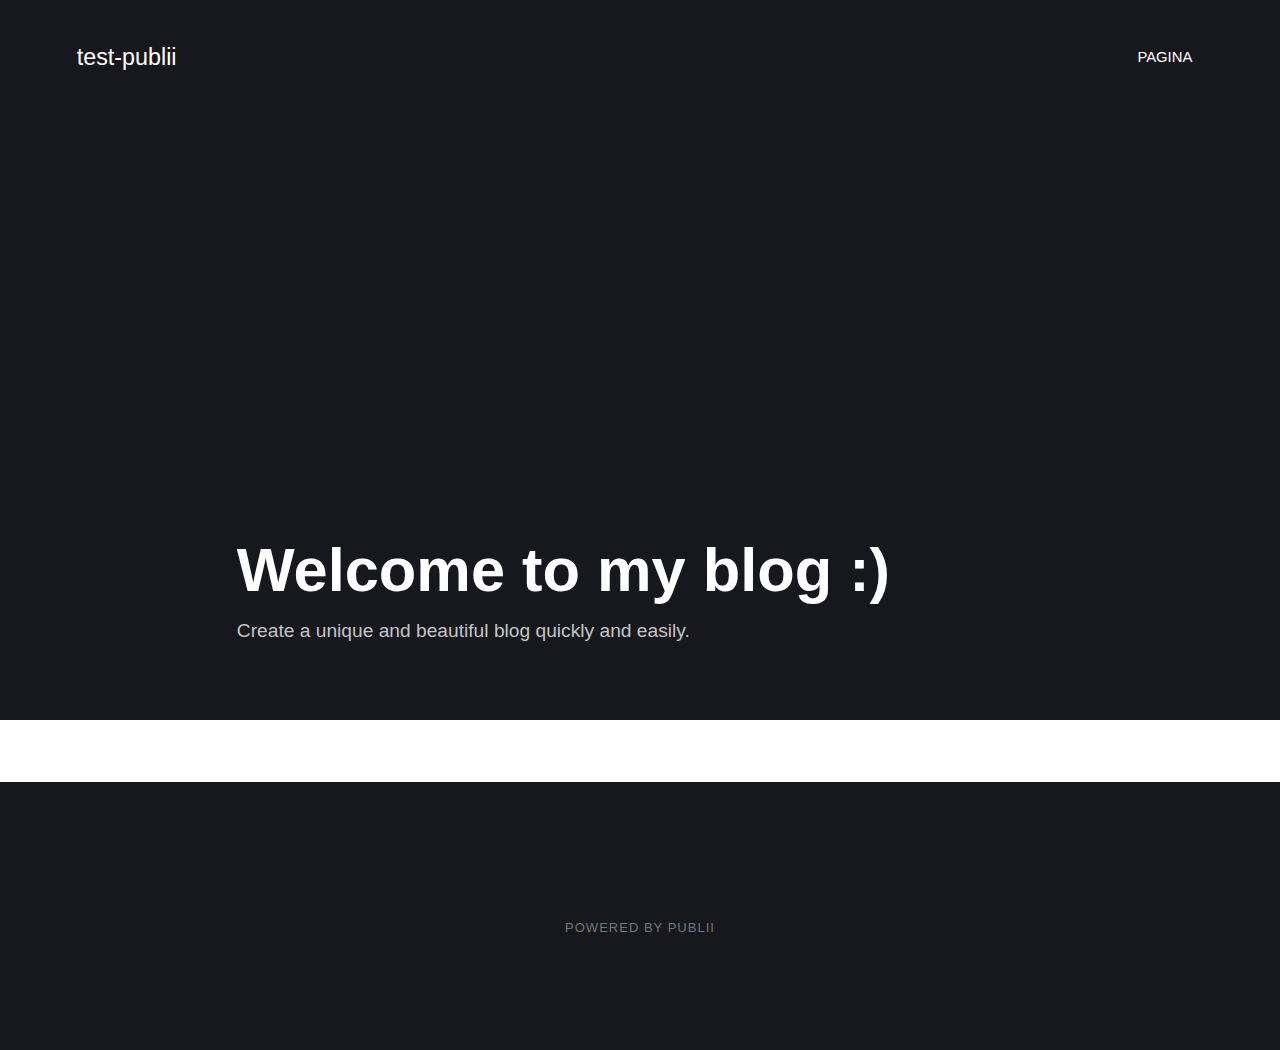
==== index.html @ 12aa08fe "Updated from Publii" ====
<!DOCTYPE html><html lang="en-gb"><head><meta charset="utf-8"><meta http-equiv="X-UA-Compatible" content="IE=edge"><meta name="viewport" content="width=device-width,initial-scale=1"><title>test-publii</title><meta name="generator" content="Publii Open-Source CMS for Static Site"><link rel="canonical" href="https://davidetarasconi.github.io/publii/"><link rel="alternate" type="application/atom+xml" href="https://davidetarasconi.github.io/publii/feed.xml"><link rel="alternate" type="application/json" href="https://davidetarasconi.github.io/publii/feed.json"><meta property="og:title" content="test-publii"><meta property="og:site_name" content="test-publii"><meta property="og:description" content=""><meta property="og:url" content="https://davidetarasconi.github.io/publii/"><meta property="og:type" content="website"><link rel="stylesheet" href="https://davidetarasconi.github.io/publii/assets/css/style.css?v=4128e7e1a641a287245dedc222b18c79"><script type="application/ld+json">{"@context":"http://schema.org","@type":"Organization","name":"test-publii","url":"https://davidetarasconi.github.io/publii/"}</script></head><body><div class="site-container"><header class="top" id="js-header"><a class="logo" href="https://davidetarasconi.github.io/publii/">test-publii</a><nav class="navbar js-navbar"><button class="navbar__toggle js-toggle" aria-label="Menu" aria-haspopup="true" aria-expanded="false"><span class="navbar__toggle-box"><span class="navbar__toggle-inner">Menu</span></span></button><ul class="navbar__menu"><li><a href="https://davidetarasconi.github.io/publii/primo-post.html" target="_self">Pagina</a></li></ul></nav></header><main><div class="hero"><header class="hero__content"><div class="wrapper"><h1>Welcome to my blog :)</h1><p>Create a unique and beautiful blog quickly and easily.</p></div></header></div><div class="feed"></div></main><footer class="footer"><div class="footer__copyright"><p>Powered by Publii</p></div></footer></div><script defer="defer" src="https://davidetarasconi.github.io/publii/assets/js/scripts.min.js?v=f47c11534595205f20935f0db2a62a85"></script><script>window.publiiThemeMenuConfig={mobileMenuMode:'overlay',animationSpeed:300,submenuWidth: 'auto',doubleClickTime:500,mobileMenuExpandableSubmenus:true,relatedContainerForOverlayMenuSelector:'.top'};</script><script>var images = document.querySelectorAll('img[loading]');

        for (var i = 0; i < images.length; i++) {
            if (images[i].complete) {
                images[i].classList.add('is-loaded');
            } else {
                images[i].addEventListener('load', function () {
                    this.classList.add('is-loaded');
                }, false);
            }
        }</script></body></html>
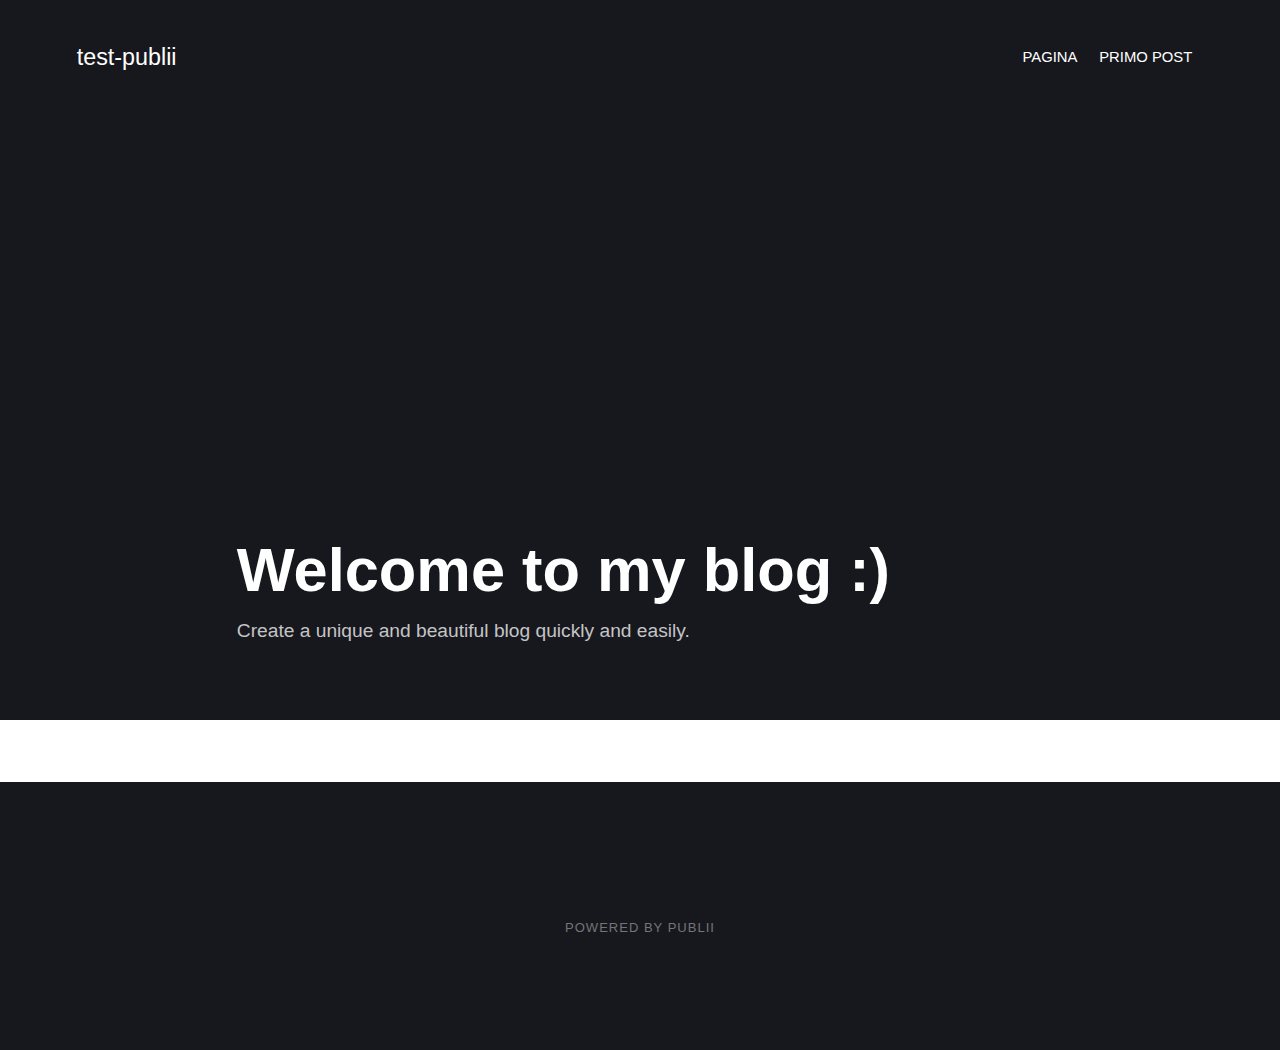
==== commit 5345fac5: "Updated from Publii" ====
--- a/index.html
+++ b/index.html
@@ -1,4 +1,4 @@
-<!DOCTYPE html><html lang="en-gb"><head><meta charset="utf-8"><meta http-equiv="X-UA-Compatible" content="IE=edge"><meta name="viewport" content="width=device-width,initial-scale=1"><title>test-publii</title><meta name="generator" content="Publii Open-Source CMS for Static Site"><link rel="canonical" href="https://davidetarasconi.github.io/publii/"><link rel="alternate" type="application/atom+xml" href="https://davidetarasconi.github.io/publii/feed.xml"><link rel="alternate" type="application/json" href="https://davidetarasconi.github.io/publii/feed.json"><meta property="og:title" content="test-publii"><meta property="og:site_name" content="test-publii"><meta property="og:description" content=""><meta property="og:url" content="https://davidetarasconi.github.io/publii/"><meta property="og:type" content="website"><link rel="stylesheet" href="https://davidetarasconi.github.io/publii/assets/css/style.css?v=4128e7e1a641a287245dedc222b18c79"><script type="application/ld+json">{"@context":"http://schema.org","@type":"Organization","name":"test-publii","url":"https://davidetarasconi.github.io/publii/"}</script></head><body><div class="site-container"><header class="top" id="js-header"><a class="logo" href="https://davidetarasconi.github.io/publii/">test-publii</a><nav class="navbar js-navbar"><button class="navbar__toggle js-toggle" aria-label="Menu" aria-haspopup="true" aria-expanded="false"><span class="navbar__toggle-box"><span class="navbar__toggle-inner">Menu</span></span></button><ul class="navbar__menu"><li><a href="https://davidetarasconi.github.io/publii/primo-post.html" target="_self">Pagina</a></li></ul></nav></header><main><div class="hero"><header class="hero__content"><div class="wrapper"><h1>Welcome to my blog :)</h1><p>Create a unique and beautiful blog quickly and easily.</p></div></header></div><div class="feed"></div></main><footer class="footer"><div class="footer__copyright"><p>Powered by Publii</p></div></footer></div><script defer="defer" src="https://davidetarasconi.github.io/publii/assets/js/scripts.min.js?v=f47c11534595205f20935f0db2a62a85"></script><script>window.publiiThemeMenuConfig={mobileMenuMode:'overlay',animationSpeed:300,submenuWidth: 'auto',doubleClickTime:500,mobileMenuExpandableSubmenus:true,relatedContainerForOverlayMenuSelector:'.top'};</script><script>var images = document.querySelectorAll('img[loading]');
+<!DOCTYPE html><html lang="en-gb"><head><meta charset="utf-8"><meta http-equiv="X-UA-Compatible" content="IE=edge"><meta name="viewport" content="width=device-width,initial-scale=1"><title>test-publii</title><meta name="generator" content="Publii Open-Source CMS for Static Site"><link rel="canonical" href="https://davidetarasconi.github.io/publii/"><link rel="alternate" type="application/atom+xml" href="https://davidetarasconi.github.io/publii/feed.xml"><link rel="alternate" type="application/json" href="https://davidetarasconi.github.io/publii/feed.json"><meta property="og:title" content="test-publii"><meta property="og:site_name" content="test-publii"><meta property="og:description" content=""><meta property="og:url" content="https://davidetarasconi.github.io/publii/"><meta property="og:type" content="website"><link rel="stylesheet" href="https://davidetarasconi.github.io/publii/assets/css/style.css?v=ad994e06fe4ccf9aa9bbf0f25d02eaf2"><script type="application/ld+json">{"@context":"http://schema.org","@type":"Organization","name":"test-publii","url":"https://davidetarasconi.github.io/publii/"}</script></head><body><div class="site-container"><header class="top" id="js-header"><a class="logo" href="https://davidetarasconi.github.io/publii/">test-publii</a><nav class="navbar js-navbar"><button class="navbar__toggle js-toggle" aria-label="Menu" aria-haspopup="true" aria-expanded="false"><span class="navbar__toggle-box"><span class="navbar__toggle-inner">Menu</span></span></button><ul class="navbar__menu"><li><a href="https://davidetarasconi.github.io/publii/primo-post.html" target="_self">Pagina</a></li><li><a href="https://davidetarasconi.github.io/publii/primo-post.html" target="_self">Primo post</a></li></ul></nav></header><main><div class="hero"><header class="hero__content"><div class="wrapper"><h1>Welcome to my blog :)</h1><p>Create a unique and beautiful blog quickly and easily.</p></div></header></div><div class="feed"></div></main><footer class="footer"><div class="footer__copyright"><p>Powered by Publii</p></div></footer></div><script defer="defer" src="https://davidetarasconi.github.io/publii/assets/js/scripts.min.js?v=f47c11534595205f20935f0db2a62a85"></script><script>window.publiiThemeMenuConfig={mobileMenuMode:'overlay',animationSpeed:300,submenuWidth: 'auto',doubleClickTime:500,mobileMenuExpandableSubmenus:true,relatedContainerForOverlayMenuSelector:'.top'};</script><script>var images = document.querySelectorAll('img[loading]');
 
         for (var i = 0; i < images.length; i++) {
             if (images[i].complete) {
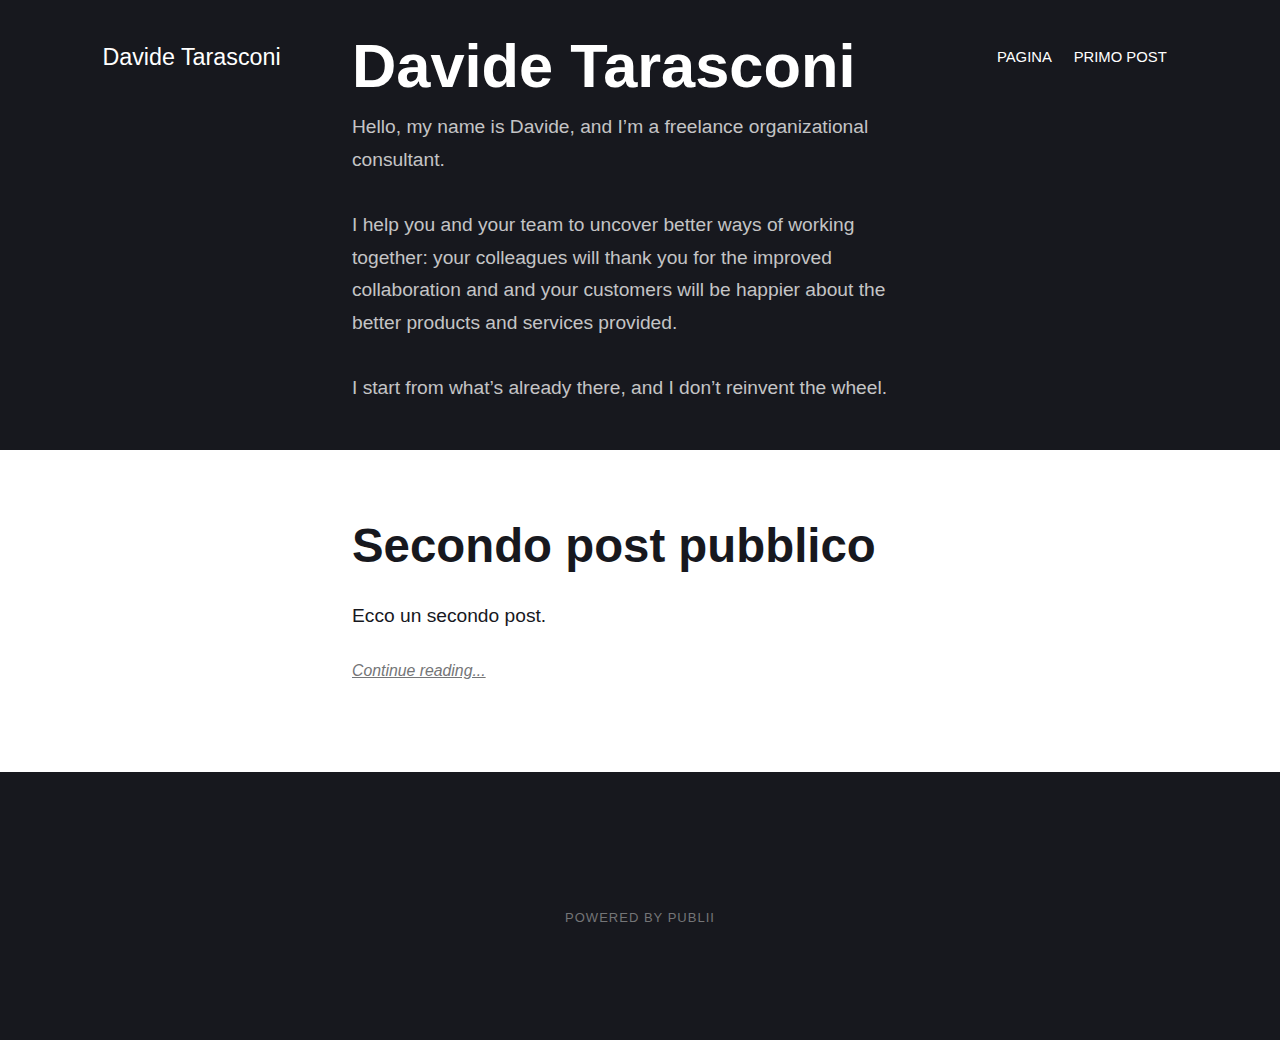
==== commit b1412c12: "Updated from Publii" ====
--- a/index.html
+++ b/index.html
@@ -1,4 +1,4 @@
-<!DOCTYPE html><html lang="en-gb"><head><meta charset="utf-8"><meta http-equiv="X-UA-Compatible" content="IE=edge"><meta name="viewport" content="width=device-width,initial-scale=1"><title>test-publii</title><meta name="generator" content="Publii Open-Source CMS for Static Site"><link rel="canonical" href="https://davidetarasconi.github.io/publii/"><link rel="alternate" type="application/atom+xml" href="https://davidetarasconi.github.io/publii/feed.xml"><link rel="alternate" type="application/json" href="https://davidetarasconi.github.io/publii/feed.json"><meta property="og:title" content="test-publii"><meta property="og:site_name" content="test-publii"><meta property="og:description" content=""><meta property="og:url" content="https://davidetarasconi.github.io/publii/"><meta property="og:type" content="website"><link rel="stylesheet" href="https://davidetarasconi.github.io/publii/assets/css/style.css?v=ad994e06fe4ccf9aa9bbf0f25d02eaf2"><script type="application/ld+json">{"@context":"http://schema.org","@type":"Organization","name":"test-publii","url":"https://davidetarasconi.github.io/publii/"}</script></head><body><div class="site-container"><header class="top" id="js-header"><a class="logo" href="https://davidetarasconi.github.io/publii/">test-publii</a><nav class="navbar js-navbar"><button class="navbar__toggle js-toggle" aria-label="Menu" aria-haspopup="true" aria-expanded="false"><span class="navbar__toggle-box"><span class="navbar__toggle-inner">Menu</span></span></button><ul class="navbar__menu"><li><a href="https://davidetarasconi.github.io/publii/primo-post.html" target="_self">Pagina</a></li><li><a href="https://davidetarasconi.github.io/publii/primo-post.html" target="_self">Primo post</a></li></ul></nav></header><main><div class="hero"><header class="hero__content"><div class="wrapper"><h1>Welcome to my blog :)</h1><p>Create a unique and beautiful blog quickly and easily.</p></div></header></div><div class="feed"></div></main><footer class="footer"><div class="footer__copyright"><p>Powered by Publii</p></div></footer></div><script defer="defer" src="https://davidetarasconi.github.io/publii/assets/js/scripts.min.js?v=f47c11534595205f20935f0db2a62a85"></script><script>window.publiiThemeMenuConfig={mobileMenuMode:'overlay',animationSpeed:300,submenuWidth: 'auto',doubleClickTime:500,mobileMenuExpandableSubmenus:true,relatedContainerForOverlayMenuSelector:'.top'};</script><script>var images = document.querySelectorAll('img[loading]');
+<!DOCTYPE html><html lang="en-gb"><head><meta charset="utf-8"><meta http-equiv="X-UA-Compatible" content="IE=edge"><meta name="viewport" content="width=device-width,initial-scale=1"><title>Davide Tarasconi</title><meta name="generator" content="Publii Open-Source CMS for Static Site"><link rel="canonical" href="https://davidetarasconi.github.io/publii/"><link rel="alternate" type="application/atom+xml" href="https://davidetarasconi.github.io/publii/feed.xml"><link rel="alternate" type="application/json" href="https://davidetarasconi.github.io/publii/feed.json"><meta property="og:title" content="Davide Tarasconi"><meta property="og:site_name" content="Davide Tarasconi"><meta property="og:description" content=""><meta property="og:url" content="https://davidetarasconi.github.io/publii/"><meta property="og:type" content="website"><link rel="stylesheet" href="https://davidetarasconi.github.io/publii/assets/css/style.css?v=23f1cc234e9a330d71539cd8cb625a35"><script type="application/ld+json">{"@context":"http://schema.org","@type":"Organization","name":"Davide Tarasconi","url":"https://davidetarasconi.github.io/publii/"}</script></head><body><div class="site-container"><header class="top" id="js-header"><a class="logo" href="https://davidetarasconi.github.io/publii/">Davide Tarasconi</a><nav class="navbar js-navbar"><button class="navbar__toggle js-toggle" aria-label="Menu" aria-haspopup="true" aria-expanded="false"><span class="navbar__toggle-box"><span class="navbar__toggle-inner">Menu</span></span></button><ul class="navbar__menu"><li><a href="https://davidetarasconi.github.io/publii/primo-post/" target="_self">Pagina</a></li><li><a href="https://davidetarasconi.github.io/publii/primo-post/" target="_self">Primo post</a></li></ul></nav></header><main><div class="hero"><header class="hero__content"><div class="wrapper"><h1>Davide Tarasconi</h1><p>Hello, my name is Davide, and I’m a freelance organizational consultant.<br><br>I help you and your team to uncover better ways of working together: your colleagues will thank you for the improved collaboration and and your customers will be happier about the better products and services provided.<br><br>I start from what’s already there, and I don’t reinvent the wheel.</p></div></header></div><div class="feed"><article class="feed__item"><header class="wrapper"><h2><a href="https://davidetarasconi.github.io/publii/secondo-post-pubblico/">Secondo post pubblico</a></h2></header><div class="wrapper"><p>Ecco un secondo post.</p><a href="https://davidetarasconi.github.io/publii/secondo-post-pubblico/" class="readmore feed__readmore">Continue reading...</a></div></article></div></main><footer class="footer"><div class="footer__copyright"><p>Powered by Publii</p></div></footer></div><script defer="defer" src="https://davidetarasconi.github.io/publii/assets/js/scripts.min.js?v=f47c11534595205f20935f0db2a62a85"></script><script>window.publiiThemeMenuConfig={mobileMenuMode:'overlay',animationSpeed:300,submenuWidth: 'auto',doubleClickTime:500,mobileMenuExpandableSubmenus:true,relatedContainerForOverlayMenuSelector:'.top'};</script><script>var images = document.querySelectorAll('img[loading]');
 
         for (var i = 0; i < images.length; i++) {
             if (images[i].complete) {
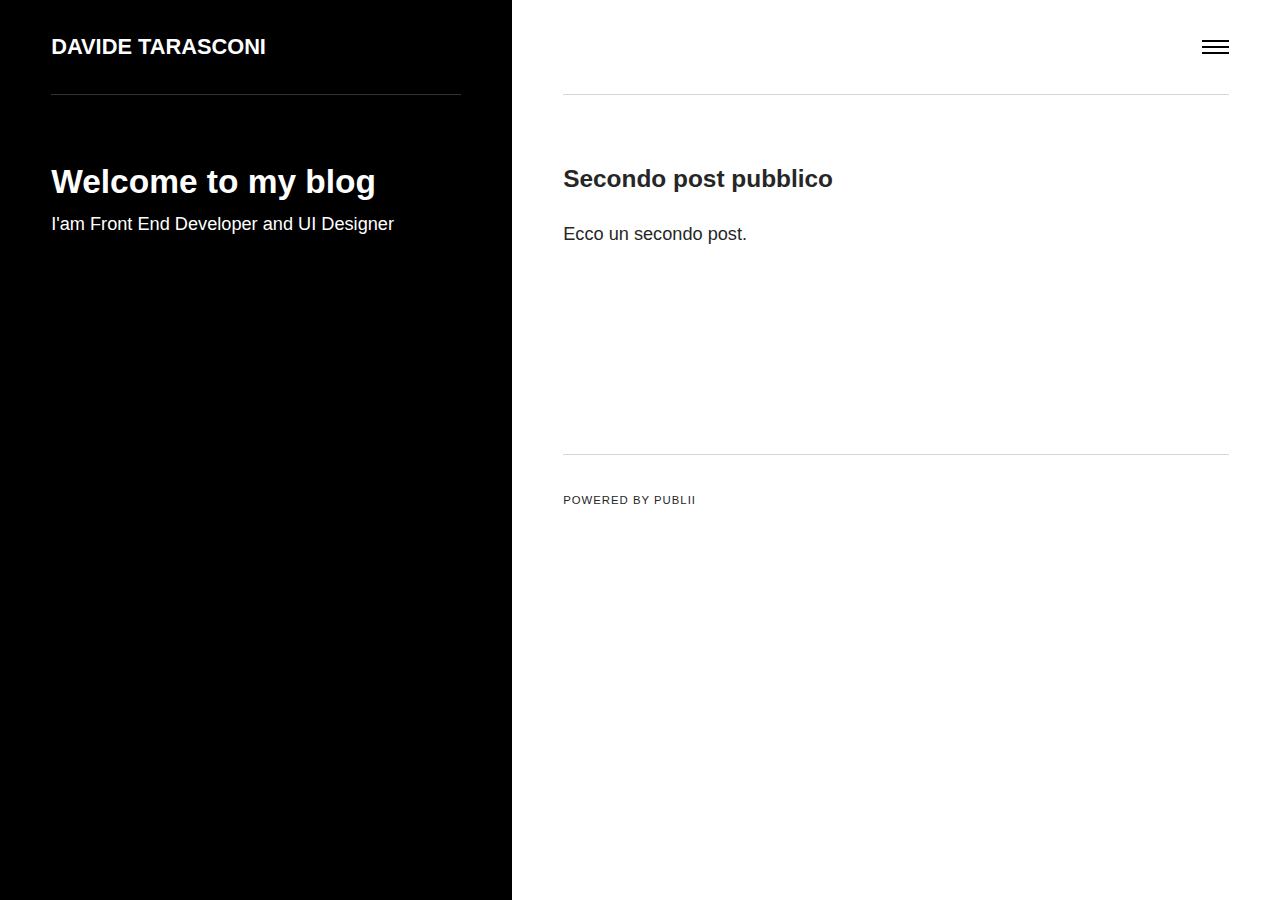
==== commit 86b368c5: "Updated from Publii" ====
--- a/index.html
+++ b/index.html
@@ -1,4 +1,4 @@
-<!DOCTYPE html><html lang="en-gb"><head><meta charset="utf-8"><meta http-equiv="X-UA-Compatible" content="IE=edge"><meta name="viewport" content="width=device-width,initial-scale=1"><title>Davide Tarasconi</title><meta name="generator" content="Publii Open-Source CMS for Static Site"><link rel="canonical" href="https://davidetarasconi.github.io/publii/"><link rel="alternate" type="application/atom+xml" href="https://davidetarasconi.github.io/publii/feed.xml"><link rel="alternate" type="application/json" href="https://davidetarasconi.github.io/publii/feed.json"><meta property="og:title" content="Davide Tarasconi"><meta property="og:site_name" content="Davide Tarasconi"><meta property="og:description" content=""><meta property="og:url" content="https://davidetarasconi.github.io/publii/"><meta property="og:type" content="website"><link rel="stylesheet" href="https://davidetarasconi.github.io/publii/assets/css/style.css?v=23f1cc234e9a330d71539cd8cb625a35"><script type="application/ld+json">{"@context":"http://schema.org","@type":"Organization","name":"Davide Tarasconi","url":"https://davidetarasconi.github.io/publii/"}</script></head><body><div class="site-container"><header class="top" id="js-header"><a class="logo" href="https://davidetarasconi.github.io/publii/">Davide Tarasconi</a><nav class="navbar js-navbar"><button class="navbar__toggle js-toggle" aria-label="Menu" aria-haspopup="true" aria-expanded="false"><span class="navbar__toggle-box"><span class="navbar__toggle-inner">Menu</span></span></button><ul class="navbar__menu"><li><a href="https://davidetarasconi.github.io/publii/primo-post/" target="_self">Pagina</a></li><li><a href="https://davidetarasconi.github.io/publii/primo-post/" target="_self">Primo post</a></li></ul></nav></header><main><div class="hero"><header class="hero__content"><div class="wrapper"><h1>Davide Tarasconi</h1><p>Hello, my name is Davide, and I’m a freelance organizational consultant.<br><br>I help you and your team to uncover better ways of working together: your colleagues will thank you for the improved collaboration and and your customers will be happier about the better products and services provided.<br><br>I start from what’s already there, and I don’t reinvent the wheel.</p></div></header></div><div class="feed"><article class="feed__item"><header class="wrapper"><h2><a href="https://davidetarasconi.github.io/publii/secondo-post-pubblico/">Secondo post pubblico</a></h2></header><div class="wrapper"><p>Ecco un secondo post.</p><a href="https://davidetarasconi.github.io/publii/secondo-post-pubblico/" class="readmore feed__readmore">Continue reading...</a></div></article></div></main><footer class="footer"><div class="footer__copyright"><p>Powered by Publii</p></div></footer></div><script defer="defer" src="https://davidetarasconi.github.io/publii/assets/js/scripts.min.js?v=f47c11534595205f20935f0db2a62a85"></script><script>window.publiiThemeMenuConfig={mobileMenuMode:'overlay',animationSpeed:300,submenuWidth: 'auto',doubleClickTime:500,mobileMenuExpandableSubmenus:true,relatedContainerForOverlayMenuSelector:'.top'};</script><script>var images = document.querySelectorAll('img[loading]');
+<!DOCTYPE html><html lang="en-gb"><head><meta charset="utf-8"><meta http-equiv="X-UA-Compatible" content="IE=edge"><meta name="viewport" content="width=device-width,initial-scale=1"><title>Davide Tarasconi</title><meta name="generator" content="Publii Open-Source CMS for Static Site"><link rel="canonical" href="https://davidetarasconi.github.io/publii/"><link rel="alternate" type="application/atom+xml" href="https://davidetarasconi.github.io/publii/feed.xml"><link rel="alternate" type="application/json" href="https://davidetarasconi.github.io/publii/feed.json"><meta property="og:title" content="Davide Tarasconi"><meta property="og:site_name" content="Davide Tarasconi"><meta property="og:description" content=""><meta property="og:url" content="https://davidetarasconi.github.io/publii/"><meta property="og:type" content="website"><link rel="stylesheet" href="https://davidetarasconi.github.io/publii/assets/css/style.css?v=db50c4aedf6a8407fe0cf6bd3e266965"><script type="application/ld+json">{"@context":"http://schema.org","@type":"Organization","name":"Davide Tarasconi","url":"https://davidetarasconi.github.io/publii/"}</script></head><body><div class="container js-container"><nav class="menu"><ul class="navbar__menu"><li><a href="https://davidetarasconi.github.io/publii/primo-post/" target="_self">Pagina</a></li><li><a href="https://davidetarasconi.github.io/publii/primo-post/" target="_self">Primo post</a></li></ul></nav><div class="content"><header class="top"><div class="top__item"><a class="logo" href="https://davidetarasconi.github.io/publii/">Davide Tarasconi</a></div><div class="top__item top__item--right"><button class="menu-toggle js-menu-toggle" aria-label="Menu" aria-expanded="false"><span class="menu-toggle-box"><span class="menu-toggle-inner">Menu</span></span></button></div></header><main class="main"><div class="main__left"><header><h1>Welcome to my blog</h1><p>I'am Front End Developer and UI Designer</p></header></div><div class="main__right feed"><div><article class="feed__item"><header><h2><a href="https://davidetarasconi.github.io/publii/secondo-post-pubblico/">Secondo post pubblico</a></h2></header><p>Ecco un secondo post.</p></article></div></div></main><footer class="footer"><div class="footer__copyright">Powered by Publii</div></footer></div></div><script defer="defer" src="https://davidetarasconi.github.io/publii/assets/js/scripts.min.js?v=27706a8fe221267c1834098c796f44c1"></script><script>var images = document.querySelectorAll('img[loading]');
 
         for (var i = 0; i < images.length; i++) {
             if (images[i].complete) {
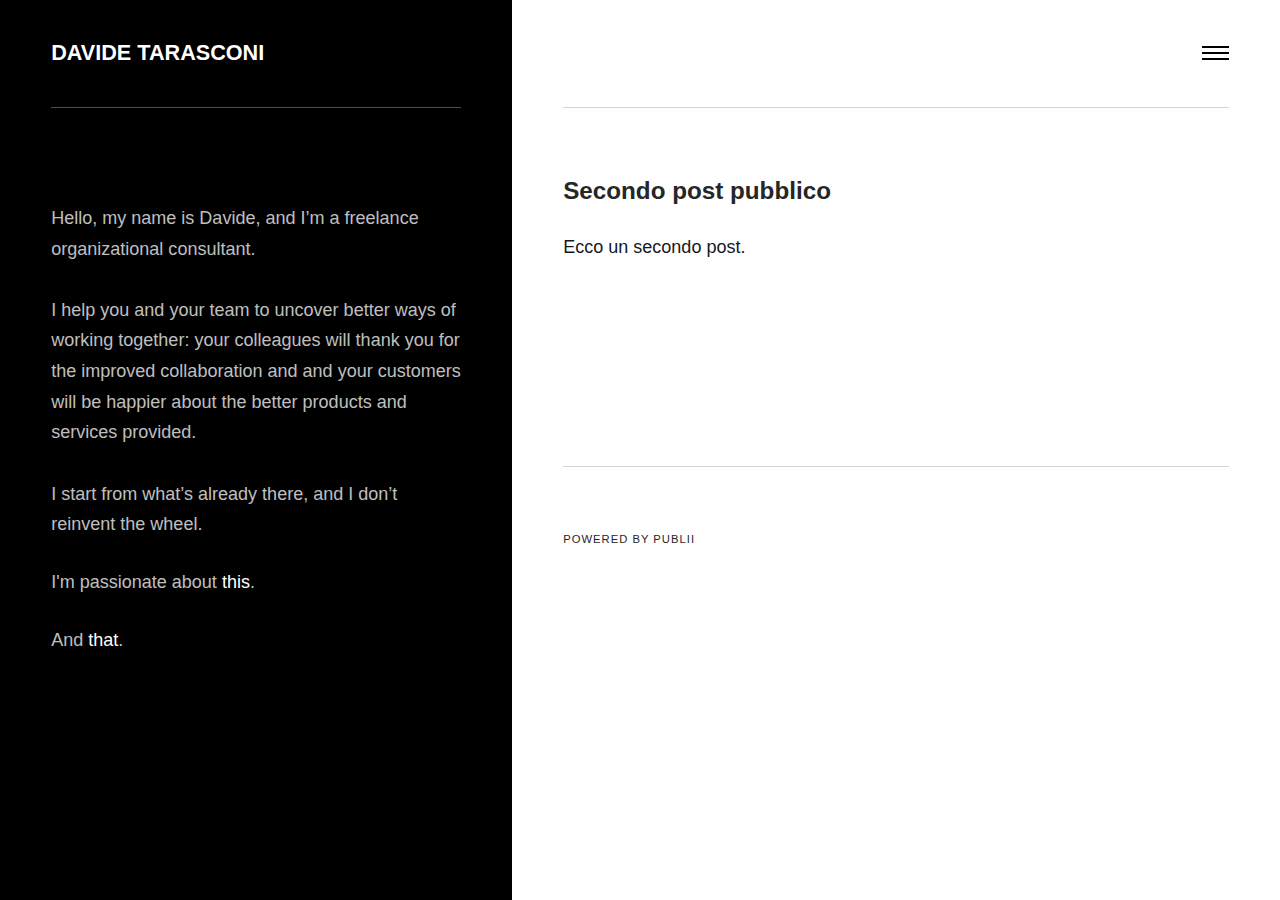
==== commit 08bb56c8: "Updated from Publii" ====
--- a/index.html
+++ b/index.html
@@ -1,4 +1,4 @@
-<!DOCTYPE html><html lang="en-gb"><head><meta charset="utf-8"><meta http-equiv="X-UA-Compatible" content="IE=edge"><meta name="viewport" content="width=device-width,initial-scale=1"><title>Davide Tarasconi</title><meta name="generator" content="Publii Open-Source CMS for Static Site"><link rel="canonical" href="https://davidetarasconi.github.io/publii/"><link rel="alternate" type="application/atom+xml" href="https://davidetarasconi.github.io/publii/feed.xml"><link rel="alternate" type="application/json" href="https://davidetarasconi.github.io/publii/feed.json"><meta property="og:title" content="Davide Tarasconi"><meta property="og:site_name" content="Davide Tarasconi"><meta property="og:description" content=""><meta property="og:url" content="https://davidetarasconi.github.io/publii/"><meta property="og:type" content="website"><link rel="stylesheet" href="https://davidetarasconi.github.io/publii/assets/css/style.css?v=db50c4aedf6a8407fe0cf6bd3e266965"><script type="application/ld+json">{"@context":"http://schema.org","@type":"Organization","name":"Davide Tarasconi","url":"https://davidetarasconi.github.io/publii/"}</script></head><body><div class="container js-container"><nav class="menu"><ul class="navbar__menu"><li><a href="https://davidetarasconi.github.io/publii/primo-post/" target="_self">Pagina</a></li><li><a href="https://davidetarasconi.github.io/publii/primo-post/" target="_self">Primo post</a></li></ul></nav><div class="content"><header class="top"><div class="top__item"><a class="logo" href="https://davidetarasconi.github.io/publii/">Davide Tarasconi</a></div><div class="top__item top__item--right"><button class="menu-toggle js-menu-toggle" aria-label="Menu" aria-expanded="false"><span class="menu-toggle-box"><span class="menu-toggle-inner">Menu</span></span></button></div></header><main class="main"><div class="main__left"><header><h1>Welcome to my blog</h1><p>I'am Front End Developer and UI Designer</p></header></div><div class="main__right feed"><div><article class="feed__item"><header><h2><a href="https://davidetarasconi.github.io/publii/secondo-post-pubblico/">Secondo post pubblico</a></h2></header><p>Ecco un secondo post.</p></article></div></div></main><footer class="footer"><div class="footer__copyright">Powered by Publii</div></footer></div></div><script defer="defer" src="https://davidetarasconi.github.io/publii/assets/js/scripts.min.js?v=27706a8fe221267c1834098c796f44c1"></script><script>var images = document.querySelectorAll('img[loading]');
+<!DOCTYPE html><html lang="en-gb"><head><meta charset="utf-8"><meta http-equiv="X-UA-Compatible" content="IE=edge"><meta name="viewport" content="width=device-width,initial-scale=1"><title>Davide Tarasconi</title><meta name="generator" content="Publii Open-Source CMS for Static Site"><link rel="canonical" href="https://davidetarasconi.github.io/publii/"><link rel="alternate" type="application/atom+xml" href="https://davidetarasconi.github.io/publii/feed.xml"><link rel="alternate" type="application/json" href="https://davidetarasconi.github.io/publii/feed.json"><meta property="og:title" content="Davide Tarasconi"><meta property="og:site_name" content="Davide Tarasconi"><meta property="og:description" content=""><meta property="og:url" content="https://davidetarasconi.github.io/publii/"><meta property="og:type" content="website"><link rel="stylesheet" href="https://davidetarasconi.github.io/publii/assets/css/style.css?v=b827ce4bac14d4e56a1e3c2e52780784"><script type="application/ld+json">{"@context":"http://schema.org","@type":"Organization","name":"Davide Tarasconi","url":"https://davidetarasconi.github.io/publii/"}</script></head><body><div class="container js-container"><nav class="menu"><ul class="navbar__menu"><li><a href="https://davidetarasconi.github.io/publii/primo-post/" target="_self">Pagina</a></li><li><a href="https://davidetarasconi.github.io/publii/primo-post/" target="_self">Primo post</a></li></ul></nav><div class="content"><header class="top"><div class="top__item"><a class="logo" href="https://davidetarasconi.github.io/publii/">Davide Tarasconi</a></div><div class="top__item top__item--right"><button class="menu-toggle js-menu-toggle" aria-label="Menu" aria-expanded="false"><span class="menu-toggle-box"><span class="menu-toggle-inner">Menu</span></span></button></div></header><main class="main"><div class="main__left"><header><p>Hello, my name is Davide, and I’m a freelance organizational consultant.<br><br>I help you and your team to uncover better ways of working together: your colleagues will thank you for the improved collaboration and and your customers will be happier about the better products and services provided.<br><br>I start from what’s already there, and I don’t reinvent the wheel.</p><p>I'm passionate about <a href="#">this</a>.</p><p>And <a href="#">that</a>.</p></header></div><div class="main__right feed"><div><article class="feed__item"><header><h2><a href="https://davidetarasconi.github.io/publii/secondo-post-pubblico/">Secondo post pubblico</a></h2></header><p>Ecco un secondo post.</p></article></div></div></main><footer class="footer"><div class="footer__copyright"><p>Powered by Publii</p></div></footer></div></div><script defer="defer" src="https://davidetarasconi.github.io/publii/assets/js/scripts.min.js?v=27706a8fe221267c1834098c796f44c1"></script><script>var images = document.querySelectorAll('img[loading]');
 
         for (var i = 0; i < images.length; i++) {
             if (images[i].complete) {
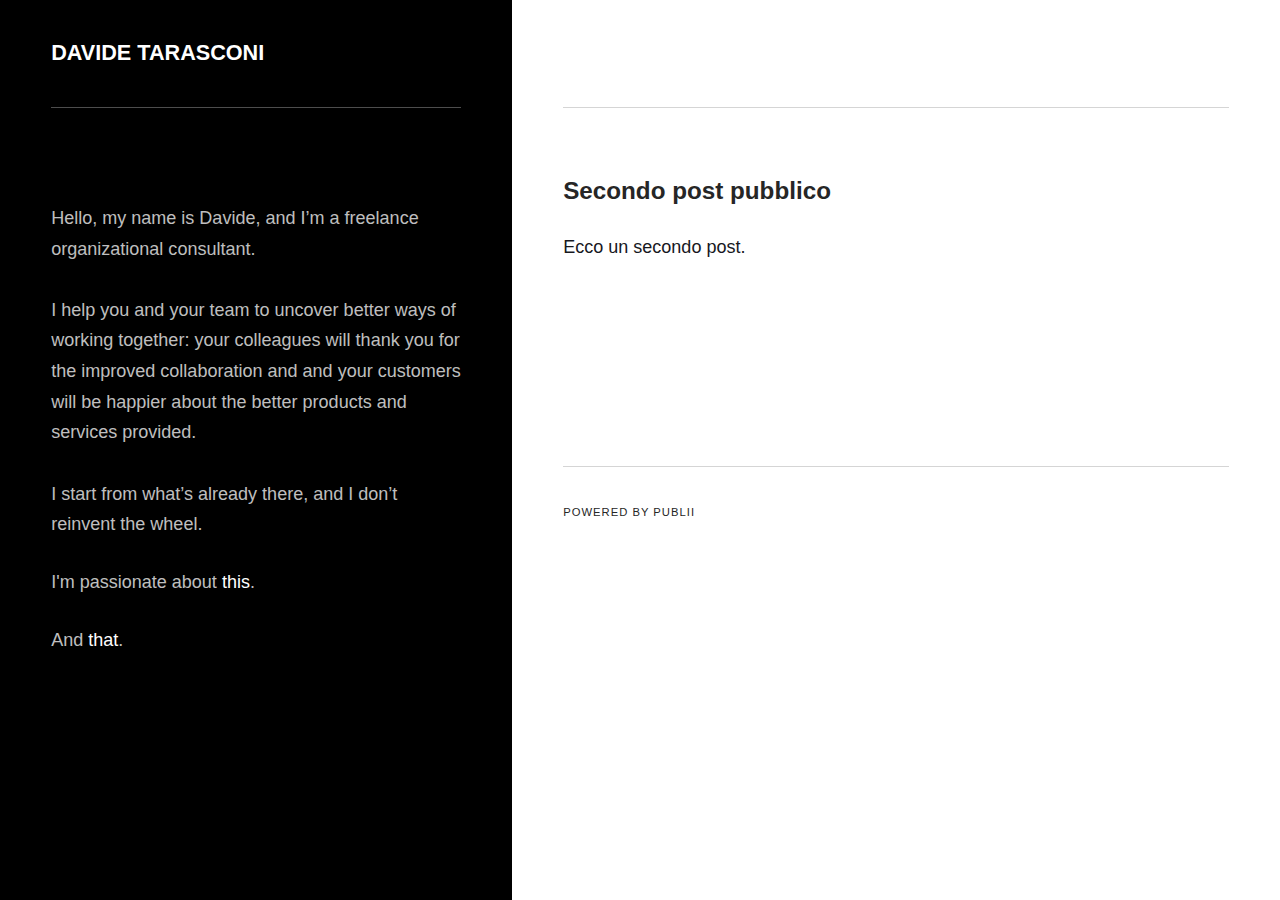
==== commit 6a5fef93: "Updated from Publii" ====
--- a/index.html
+++ b/index.html
@@ -1,4 +1,4 @@
-<!DOCTYPE html><html lang="en-gb"><head><meta charset="utf-8"><meta http-equiv="X-UA-Compatible" content="IE=edge"><meta name="viewport" content="width=device-width,initial-scale=1"><title>Davide Tarasconi</title><meta name="generator" content="Publii Open-Source CMS for Static Site"><link rel="canonical" href="https://davidetarasconi.github.io/publii/"><link rel="alternate" type="application/atom+xml" href="https://davidetarasconi.github.io/publii/feed.xml"><link rel="alternate" type="application/json" href="https://davidetarasconi.github.io/publii/feed.json"><meta property="og:title" content="Davide Tarasconi"><meta property="og:site_name" content="Davide Tarasconi"><meta property="og:description" content=""><meta property="og:url" content="https://davidetarasconi.github.io/publii/"><meta property="og:type" content="website"><link rel="stylesheet" href="https://davidetarasconi.github.io/publii/assets/css/style.css?v=b827ce4bac14d4e56a1e3c2e52780784"><script type="application/ld+json">{"@context":"http://schema.org","@type":"Organization","name":"Davide Tarasconi","url":"https://davidetarasconi.github.io/publii/"}</script></head><body><div class="container js-container"><nav class="menu"><ul class="navbar__menu"><li><a href="https://davidetarasconi.github.io/publii/primo-post/" target="_self">Pagina</a></li><li><a href="https://davidetarasconi.github.io/publii/primo-post/" target="_self">Primo post</a></li></ul></nav><div class="content"><header class="top"><div class="top__item"><a class="logo" href="https://davidetarasconi.github.io/publii/">Davide Tarasconi</a></div><div class="top__item top__item--right"><button class="menu-toggle js-menu-toggle" aria-label="Menu" aria-expanded="false"><span class="menu-toggle-box"><span class="menu-toggle-inner">Menu</span></span></button></div></header><main class="main"><div class="main__left"><header><p>Hello, my name is Davide, and I’m a freelance organizational consultant.<br><br>I help you and your team to uncover better ways of working together: your colleagues will thank you for the improved collaboration and and your customers will be happier about the better products and services provided.<br><br>I start from what’s already there, and I don’t reinvent the wheel.</p><p>I'm passionate about <a href="#">this</a>.</p><p>And <a href="#">that</a>.</p></header></div><div class="main__right feed"><div><article class="feed__item"><header><h2><a href="https://davidetarasconi.github.io/publii/secondo-post-pubblico/">Secondo post pubblico</a></h2></header><p>Ecco un secondo post.</p></article></div></div></main><footer class="footer"><div class="footer__copyright"><p>Powered by Publii</p></div></footer></div></div><script defer="defer" src="https://davidetarasconi.github.io/publii/assets/js/scripts.min.js?v=27706a8fe221267c1834098c796f44c1"></script><script>var images = document.querySelectorAll('img[loading]');
+<!DOCTYPE html><html lang="en-gb"><head><meta charset="utf-8"><meta http-equiv="X-UA-Compatible" content="IE=edge"><meta name="viewport" content="width=device-width,initial-scale=1"><title>Davide Tarasconi</title><meta name="generator" content="Publii Open-Source CMS for Static Site"><link rel="canonical" href="https://davidetarasconi.github.io/publii/"><link rel="alternate" type="application/atom+xml" href="https://davidetarasconi.github.io/publii/feed.xml"><link rel="alternate" type="application/json" href="https://davidetarasconi.github.io/publii/feed.json"><meta property="og:title" content="Davide Tarasconi"><meta property="og:site_name" content="Davide Tarasconi"><meta property="og:description" content=""><meta property="og:url" content="https://davidetarasconi.github.io/publii/"><meta property="og:type" content="website"><link rel="stylesheet" href="https://davidetarasconi.github.io/publii/assets/css/style.css?v=b827ce4bac14d4e56a1e3c2e52780784"><script type="application/ld+json">{"@context":"http://schema.org","@type":"Organization","name":"Davide Tarasconi","url":"https://davidetarasconi.github.io/publii/"}</script></head><body><div class="container js-container"><div class="content"><header class="top"><div class="top__item"><a class="logo" href="https://davidetarasconi.github.io/publii/">Davide Tarasconi</a></div><div class="top__item top__item--right"></div></header><main class="main"><div class="main__left"><header><p>Hello, my name is Davide, and I’m a freelance organizational consultant.<br><br>I help you and your team to uncover better ways of working together: your colleagues will thank you for the improved collaboration and and your customers will be happier about the better products and services provided.<br><br>I start from what’s already there, and I don’t reinvent the wheel.</p><p>I'm passionate about <a href="#">this</a>.</p><p>And <a href="#">that</a>.</p></header></div><div class="main__right feed"><div><article class="feed__item"><header><h2><a href="https://davidetarasconi.github.io/publii/secondo-post-pubblico/">Secondo post pubblico</a></h2></header><p>Ecco un secondo post.</p></article></div></div></main><footer class="footer"><div class="footer__copyright">Powered by Publii</div></footer></div></div><script defer="defer" src="https://davidetarasconi.github.io/publii/assets/js/scripts.min.js?v=27706a8fe221267c1834098c796f44c1"></script><script>var images = document.querySelectorAll('img[loading]');
 
         for (var i = 0; i < images.length; i++) {
             if (images[i].complete) {
